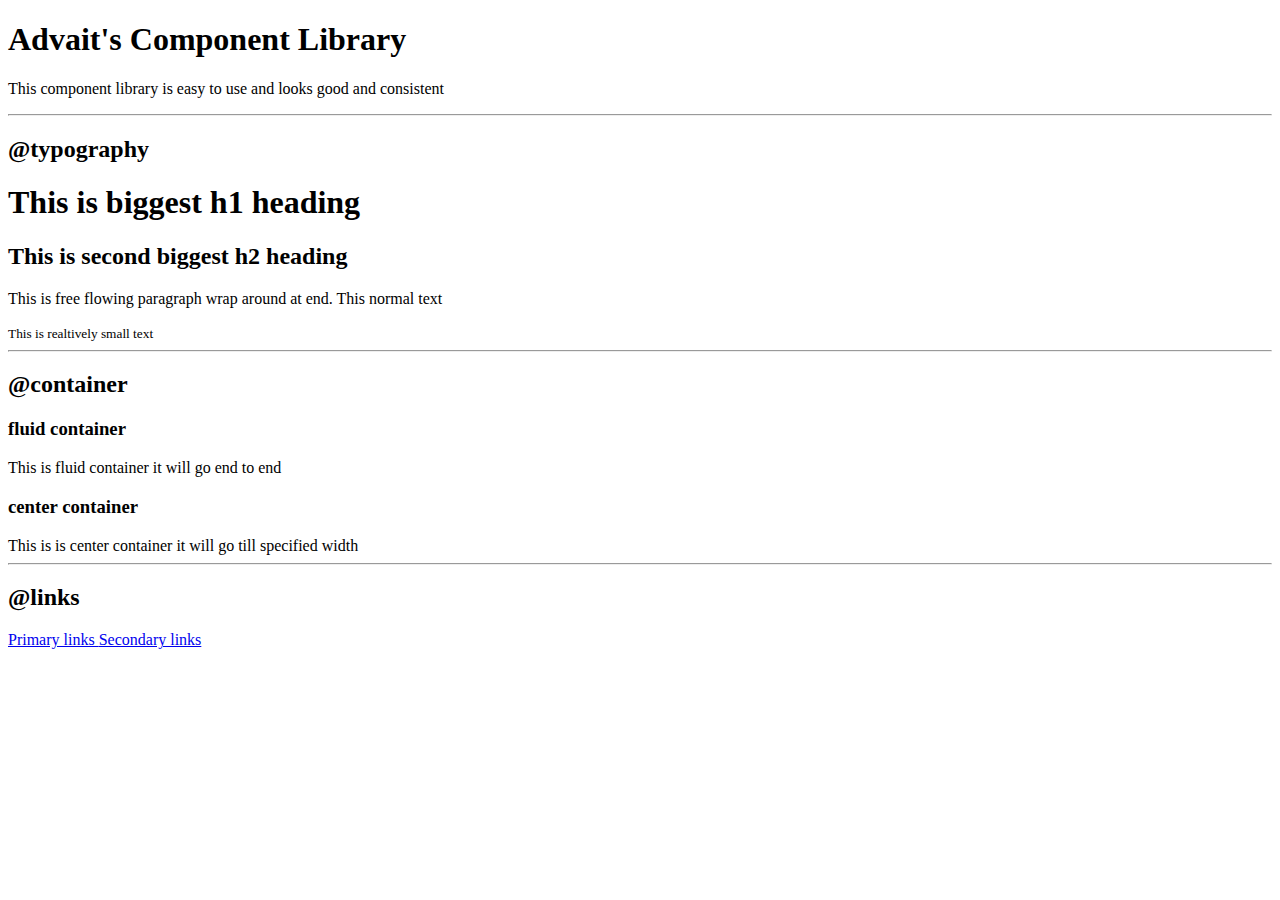
==== index.html @ 532779f9 "upto links" ====
<!DOCTYPE html>
<html lang="en">
<head>
    <meta charset="UTF-8">
    <meta http-equiv="X-UA-Compatible" content="IE=edge">
    <meta name="viewport" content="width=device-width, initial-scale=1.0">
    <title>Component Library</title>
</head>
<body>
    <h1> Advait's Component Library</h1>
    <p>This component library is easy to use and looks good and consistent</p>
    <hr>
    <h2>@typography</h2>
    <h1>This is biggest h1 heading</h1>
    <h2>This is second biggest h2 heading</h2>
    <p>This is free flowing paragraph wrap around at end. This normal text</p>
    <small>This is realtively small text</small>

    <hr>

    <h2>@container</h2>
    <h3>fluid container</h3>
    <div>This is fluid container it will go end to end</div>
    <h3>center container</h3>
    <div>This is is center container it will go till specified width</div>

    <hr>
    
    <h2>@links</h2>
    <a href="/">Primary links </a>
    <a href="/">Secondary links</a>
</body>
</html>
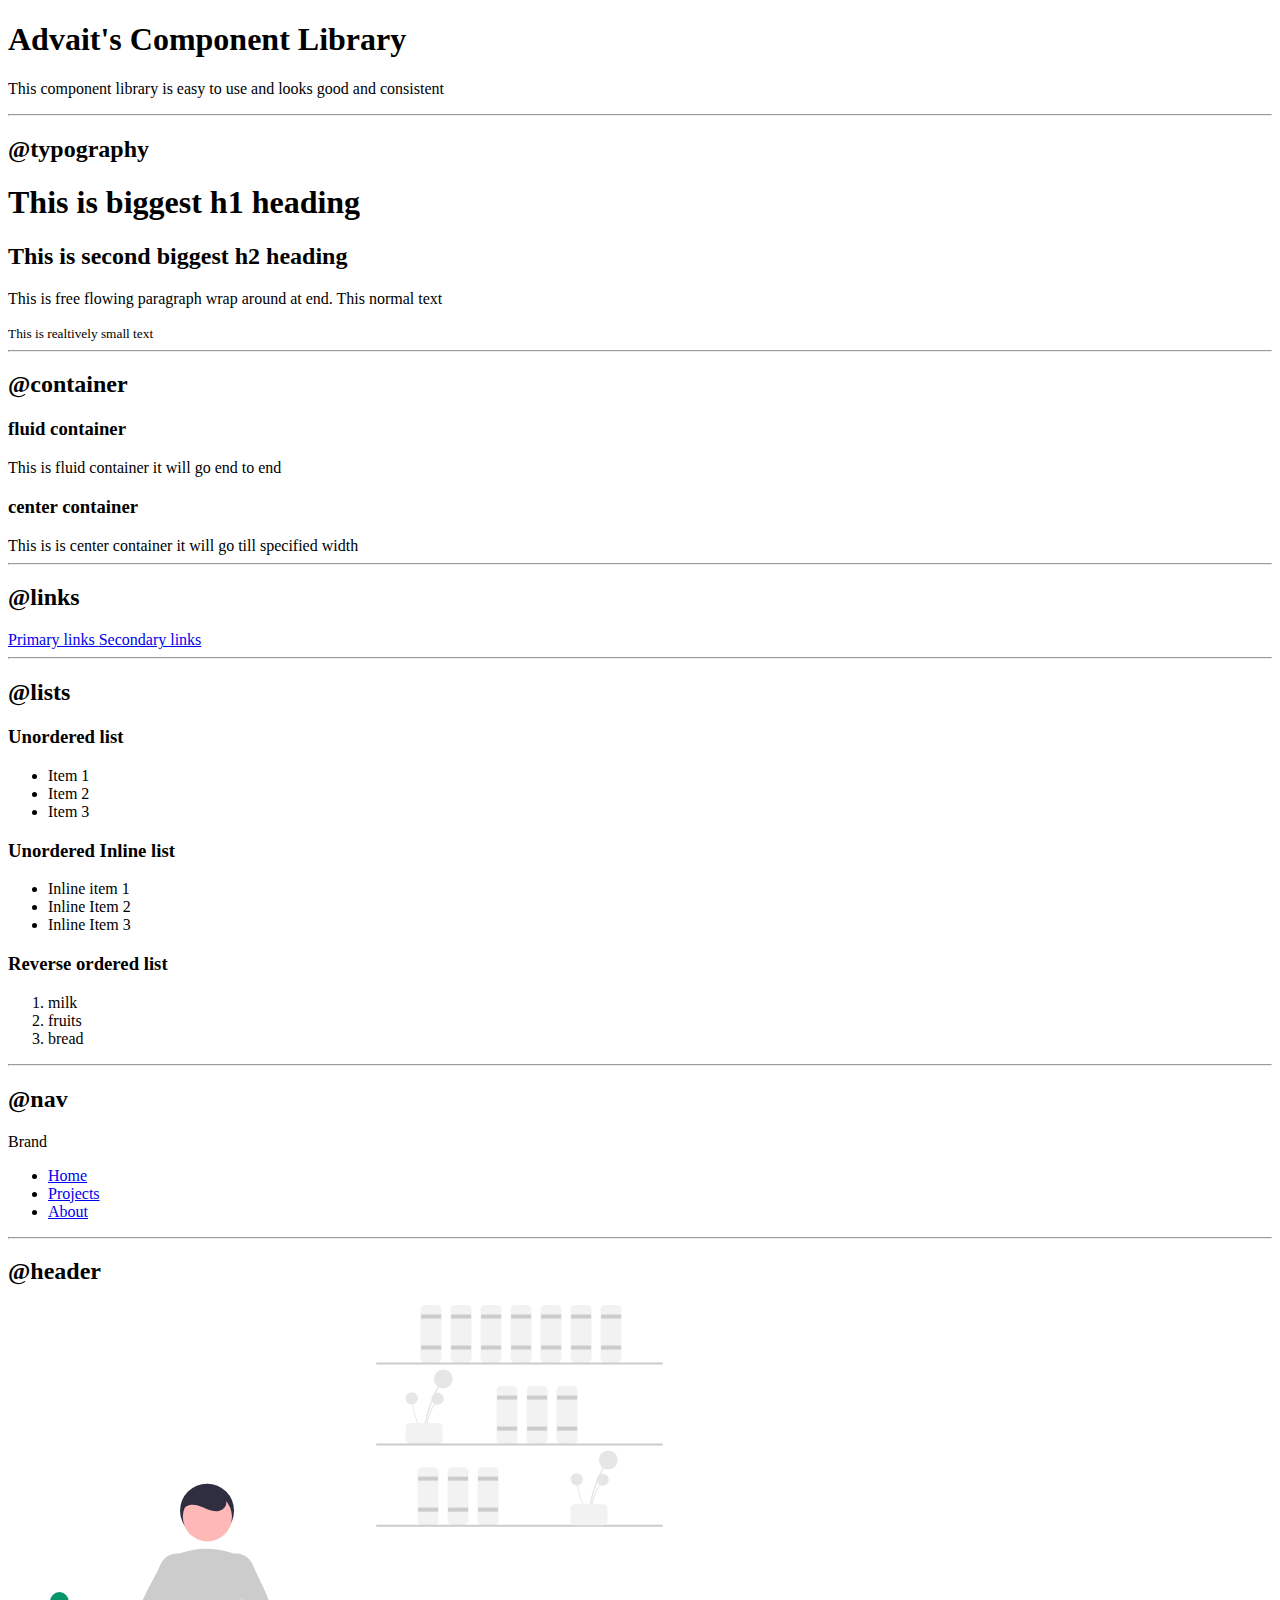
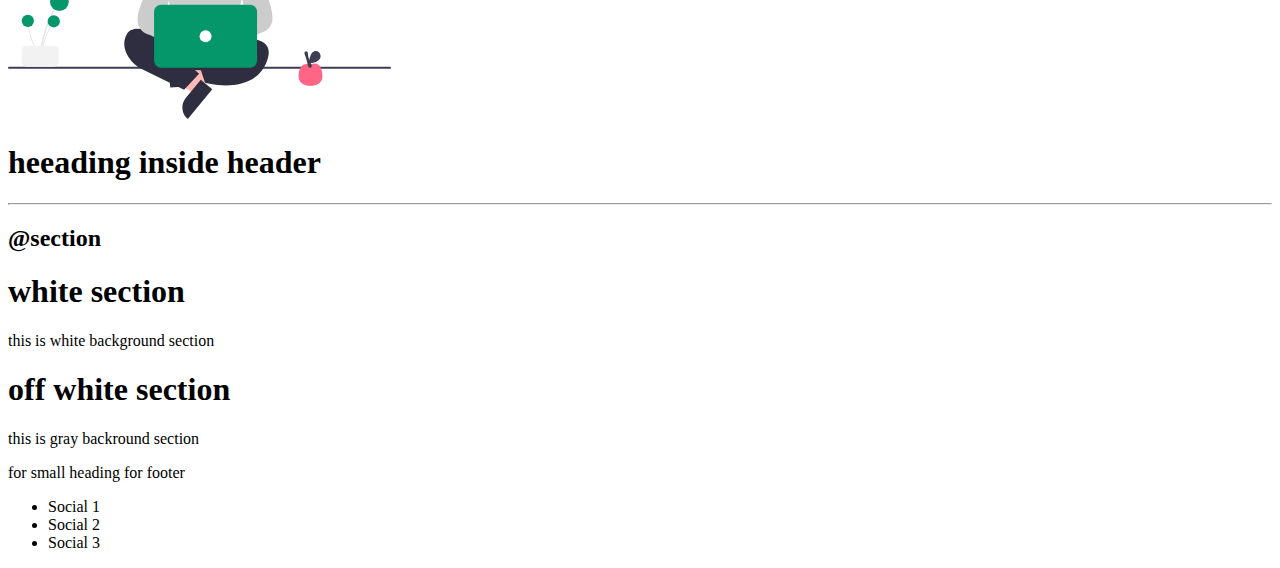
==== commit ee73e22c: "html part" ====
--- a/index.html
+++ b/index.html
@@ -25,9 +25,67 @@
     <div>This is is center container it will go till specified width</div>
 
     <hr>
-    
+
     <h2>@links</h2>
     <a href="/">Primary links </a>
     <a href="/">Secondary links</a>
+    <hr>
+    <h2>@lists</h2>
+    <h3>Unordered list</h3>
+    <ul>
+        <li>Item 1</li>
+        <li>Item 2</li>
+        <li>Item 3</li>
+    </ul>
+    <h3>Unordered Inline list</h3>
+    <ul>
+        <li>Inline item 1</li>
+        <li>Inline Item 2</li>
+        <li>Inline Item 3</li>
+    </ul>
+    
+    <h3>Reverse ordered list</h3>
+    <ol>
+        <li>milk</li>
+        <li>fruits</li>
+        <li>bread</li>
+    </ol>
+
+    <hr>
+    <h2>@nav</h2>
+    <nav>
+        <div>Brand</div>
+        <ul>
+            <li><a href="/">Home</a></li>
+            <li><a href="/">Projects</a></li>
+            <li><a href="/">About</a></li>
+        </ul>
+    </nav>
+
+    <hr>
+    <h2>@header</h2>
+    <header>
+        <img src="images/hero.svg" alt="coding freak">
+        <h1>heeading inside header</h1>
+    </header>
+    <hr>
+    <h2>@section</h2>
+    <section>
+        <h1>white section</h1>
+        <p> this is white background section</p>
+    </section>
+    <section>
+        <h1>off white section</h1>
+        <p>this is gray backround section</p>
+    </section>
+
+    <footer>
+        <div>for small heading for footer</div>
+        <ul>
+            <li>Social 1</li>
+            <li>Social 2</li>
+            <li>Social 3</li>
+        </ul>
+    </footer>
 </body>
 </html>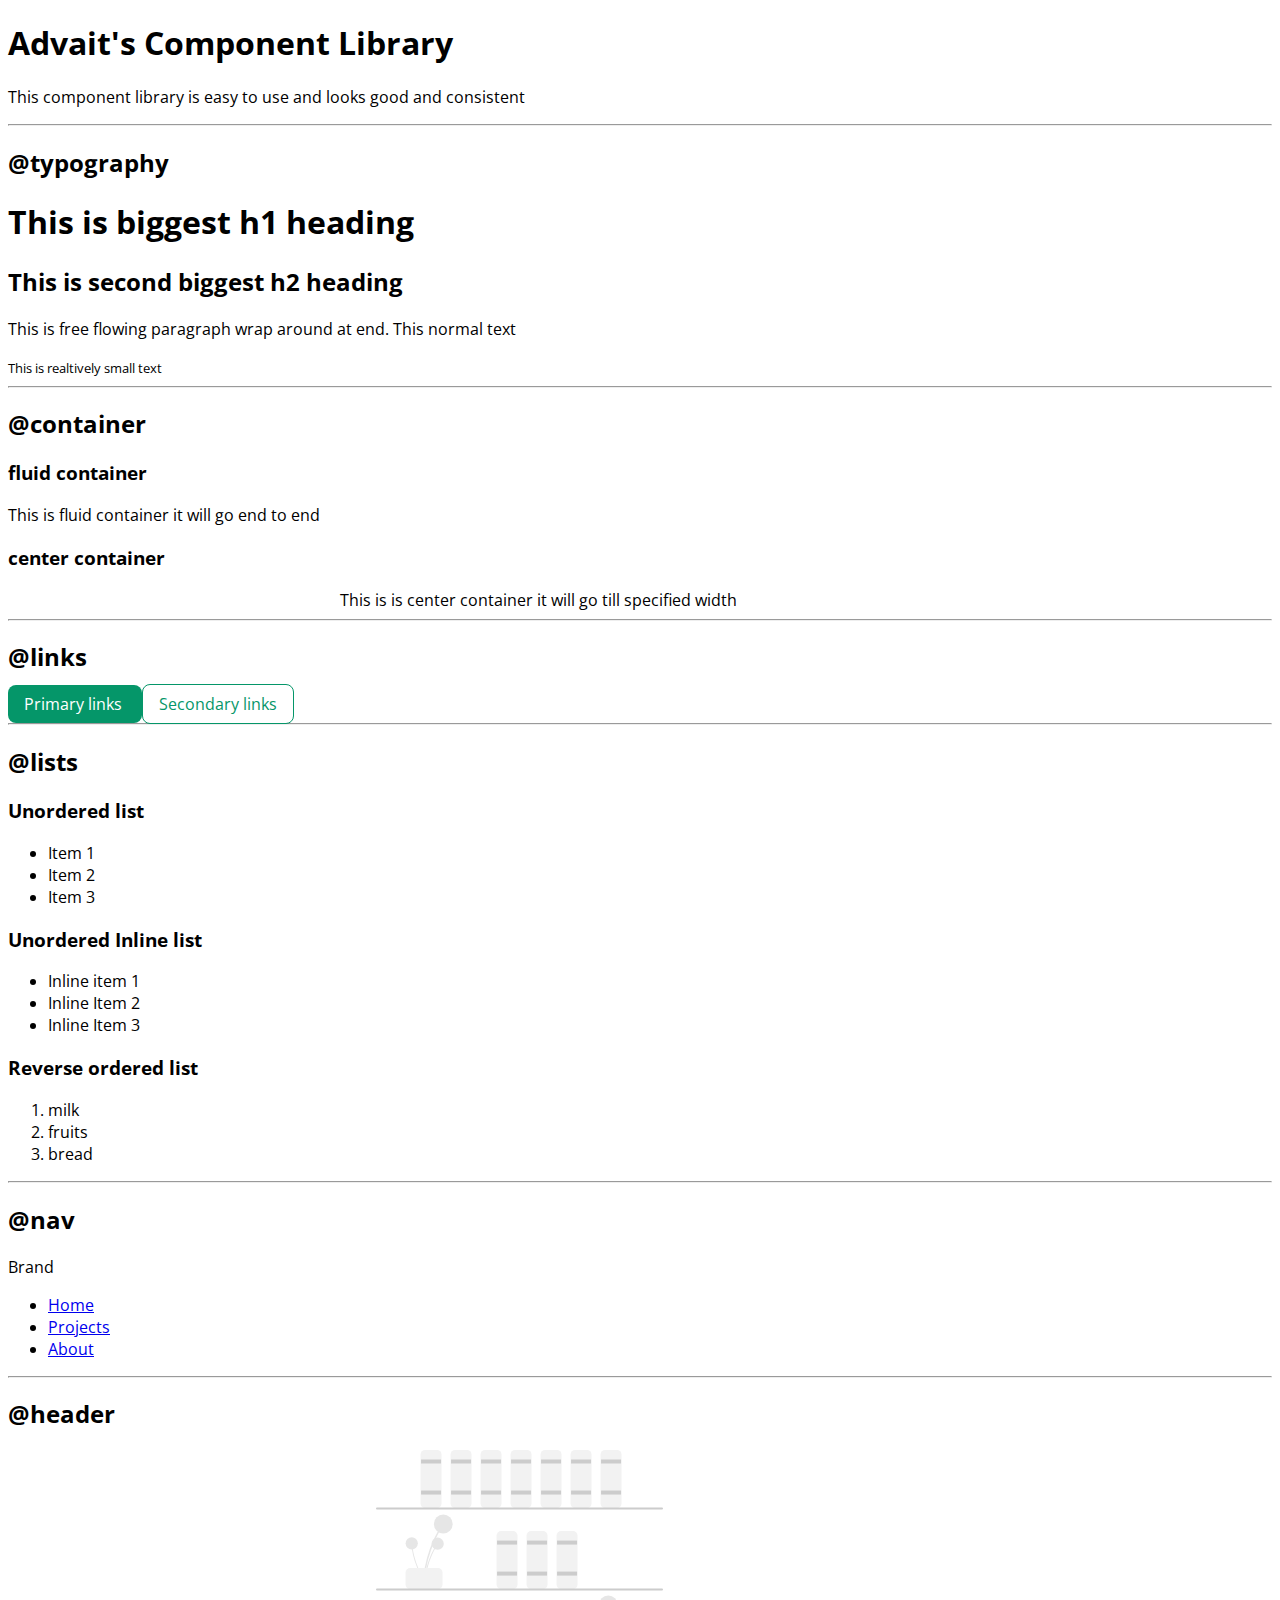
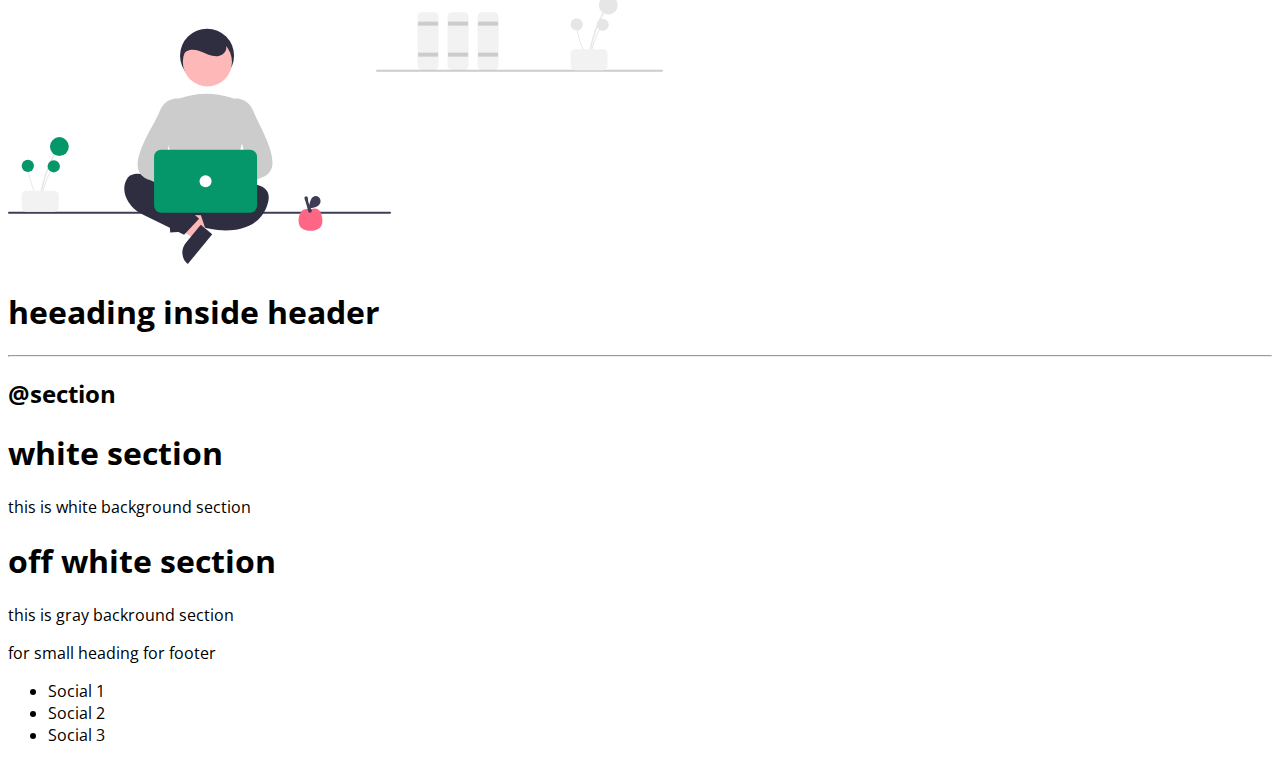
==== commit c0ab320e: "css till links" ====
--- a/index.html
+++ b/index.html
@@ -5,6 +5,7 @@
     <meta http-equiv="X-UA-Compatible" content="IE=edge">
     <meta name="viewport" content="width=device-width, initial-scale=1.0">
     <title>Component Library</title>
+    <link rel="stylesheet" href="style.css">
 </head>
 <body>
     <h1> Advait's Component Library</h1>
@@ -22,13 +23,13 @@
     <h3>fluid container</h3>
     <div>This is fluid container it will go end to end</div>
     <h3>center container</h3>
-    <div>This is is center container it will go till specified width</div>
+    <div class="container-center">This is is center container it will go till specified width</div>
 
     <hr>
 
     <h2>@links</h2>
-    <a href="/">Primary links </a>
-    <a href="/">Secondary links</a>
+    <a class="link link-primary" href="/">Primary links </a>
+    <a class="link link-secondary" href="/">Secondary links</a>
     <hr>
     <h2>@lists</h2>
     <h3>Unordered list</h3>
--- a/style.css
+++ b/style.css
@@ -0,0 +1,37 @@
+@import url('https://fonts.googleapis.com/css2?family=Open+Sans&display=swap');
+:root{
+    --primary-link:#059669
+    ;
+}
+body{
+
+    font-family: 'Open Sans', sans-serif;
+}
+/* container */
+.container{
+    padding-left: 1rem;
+    padding-right: 1rem;
+}
+.container-fluid{
+
+}
+.container-center{
+    max-width:600px;
+    margin:auto;
+}
+
+/* links */
+.link{
+    text-decoration: none;
+    padding: 0.5rem 1rem;
+}
+.link-primary{
+    background-color: var(--primary-link);
+    border-radius: 0.5rem;
+    color:white;
+}
+.link-secondary{
+    color:var(--primary-link);
+    border-radius: 0.5rem;
+    border: 1px solid var(--primary-link);
+}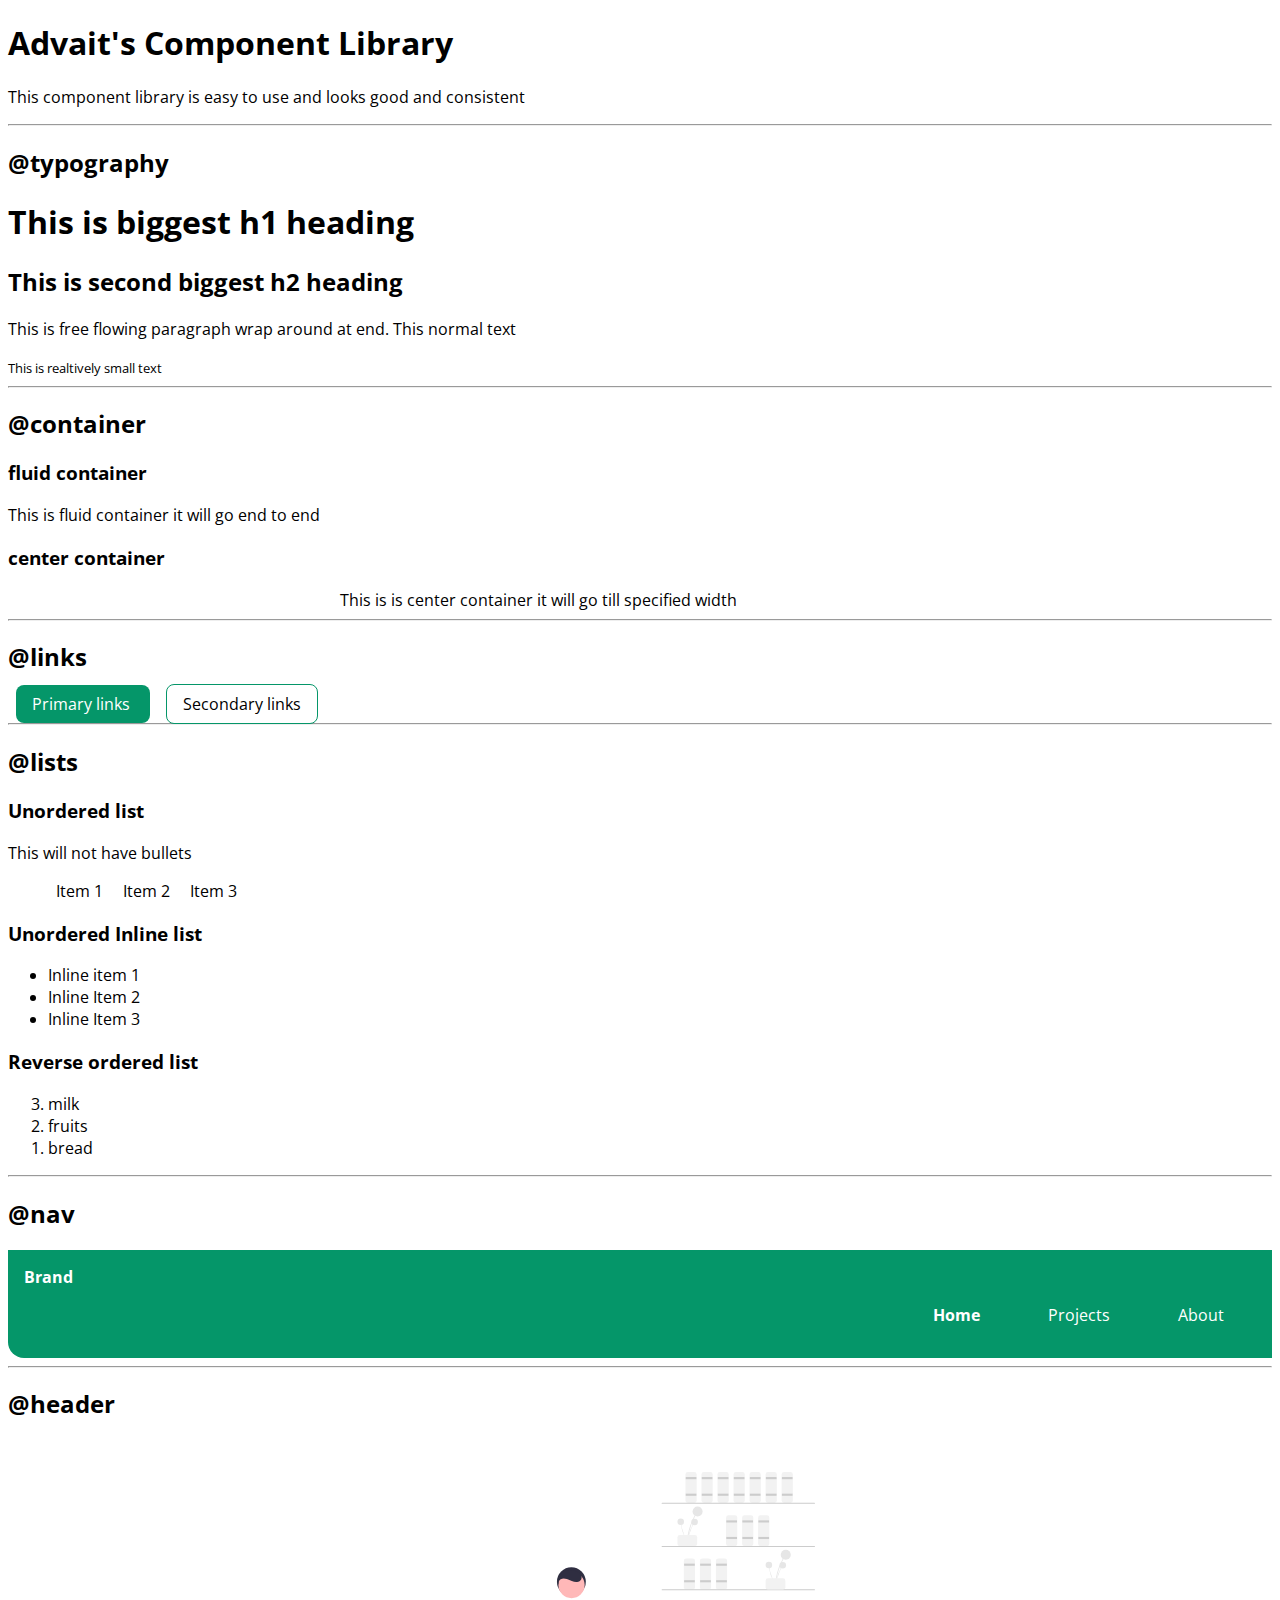
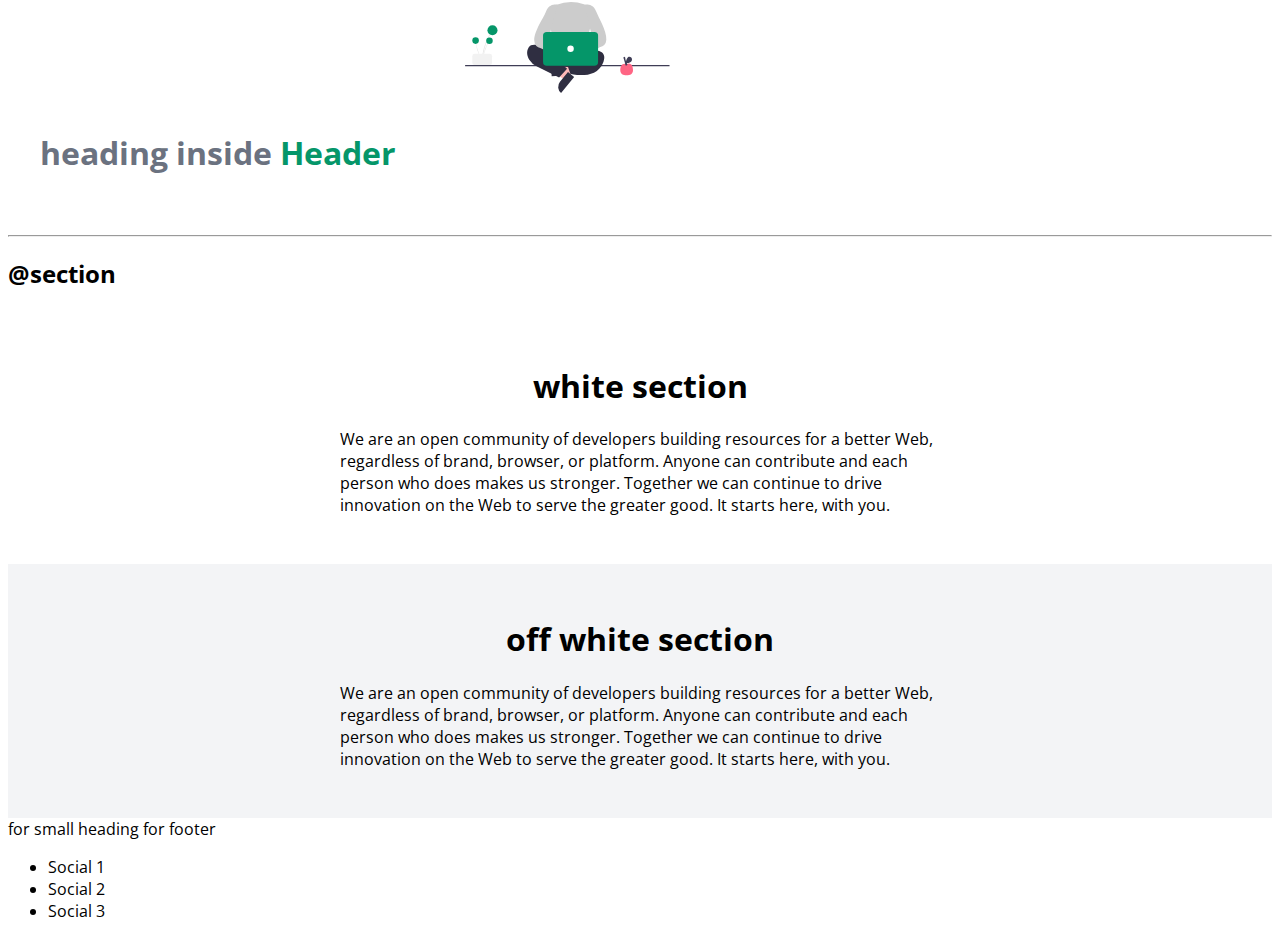
==== commit a39a99f6: "section done" ====
--- a/index.html
+++ b/index.html
@@ -1,92 +1,115 @@
 <!DOCTYPE html>
 <html lang="en">
-<head>
-    <meta charset="UTF-8">
-    <meta http-equiv="X-UA-Compatible" content="IE=edge">
-    <meta name="viewport" content="width=device-width, initial-scale=1.0">
+  <head>
+    <meta charset="UTF-8" />
+    <meta http-equiv="X-UA-Compatible" content="IE=edge" />
+    <meta name="viewport" content="width=device-width, initial-scale=1.0" />
     <title>Component Library</title>
-    <link rel="stylesheet" href="style.css">
-</head>
-<body>
-    <h1> Advait's Component Library</h1>
+    <link rel="stylesheet" href="style.css" />
+  </head>
+  <body>
+    <h1>Advait's Component Library</h1>
     <p>This component library is easy to use and looks good and consistent</p>
-    <hr>
+    <hr />
     <h2>@typography</h2>
     <h1>This is biggest h1 heading</h1>
     <h2>This is second biggest h2 heading</h2>
     <p>This is free flowing paragraph wrap around at end. This normal text</p>
     <small>This is realtively small text</small>
 
-    <hr>
+    <hr />
 
     <h2>@container</h2>
     <h3>fluid container</h3>
     <div>This is fluid container it will go end to end</div>
     <h3>center container</h3>
-    <div class="container-center">This is is center container it will go till specified width</div>
+    <div class="container-center">
+      This is is center container it will go till specified width
+    </div>
 
-    <hr>
+    <hr />
 
     <h2>@links</h2>
     <a class="link link-primary" href="/">Primary links </a>
     <a class="link link-secondary" href="/">Secondary links</a>
-    <hr>
+    <hr />
     <h2>@lists</h2>
     <h3>Unordered list</h3>
-    <ul>
-        <li>Item 1</li>
-        <li>Item 2</li>
-        <li>Item 3</li>
+    <p>This will not have bullets</p>
+    <ul class="list-non-bullet">
+      <li class="list-item-inline">Item 1</li>
+      <li class="list-item-inline">Item 2</li>
+      <li class="list-item-inline">Item 3</li>
     </ul>
     <h3>Unordered Inline list</h3>
     <ul>
-        <li>Inline item 1</li>
-        <li>Inline Item 2</li>
-        <li>Inline Item 3</li>
+      <li>Inline item 1</li>
+      <li>Inline Item 2</li>
+      <li>Inline Item 3</li>
     </ul>
-    
+
     <h3>Reverse ordered list</h3>
-    <ol>
-        <li>milk</li>
-        <li>fruits</li>
-        <li>bread</li>
+    <ol reversed>
+      <li>milk</li>
+      <li>fruits</li>
+      <li>bread</li>
     </ol>
 
-    <hr>
+    <hr />
     <h2>@nav</h2>
-    <nav>
-        <div>Brand</div>
-        <ul>
-            <li><a href="/">Home</a></li>
-            <li><a href="/">Projects</a></li>
-            <li><a href="/">About</a></li>
-        </ul>
+    <nav class="navigation">
+      <div class="nav-brand">Brand</div>
+      <ul class="list-non-bullet nav-pills">
+        <li class="list-item-inline">
+          <a class="link link-active" href="/">Home</a>
+        </li>
+        <li class="list-item-inline"><a class="link" href="/">Projects</a></li>
+        <li class="list-item-inline"><a class="link" href="/">About</a></li>
+      </ul>
     </nav>
 
-    <hr>
+    <hr />
     <h2>@header</h2>
-    <header>
-        <img src="images/hero.svg" alt="coding freak">
-        <h1>heeading inside header</h1>
+    <header class="hero">
+      <img class="hero-img" src="images/hero.svg" alt="coding freak" />
+      <h1 class="hero-heading">
+        heading inside <span class="heading-inverted">Header</span>
+      </h1>
     </header>
-    <hr>
+    <hr />
     <h2>@section</h2>
-    <section>
+    <section class="section">
+      <div class="container container-center">
         <h1>white section</h1>
-        <p> this is white background section</p>
+        <p>
+          We are an open community of developers building resources for a better
+          Web, regardless of brand, browser, or platform. Anyone can contribute
+          and each person who does makes us stronger. Together we can continue
+          to drive innovation on the Web to serve the greater good. It starts
+          here, with you.
+        </p>
+      </div>
     </section>
-    <section>
+    <section class="section ow">
+      <div class="container container-center">
         <h1>off white section</h1>
-        <p>this is gray backround section</p>
+        <p>
+          We are an open community of developers building resources for a better
+          Web, regardless of brand, browser, or platform. Anyone can contribute
+          and each person who does makes us stronger. Together we can continue
+          to drive innovation on the Web to serve the greater good. It starts
+          here, with you.
+        </p>
+      </div>
     </section>
 
     <footer>
-        <div>for small heading for footer</div>
-        <ul>
-            <li>Social 1</li>
-            <li>Social 2</li>
-            <li>Social 3</li>
-        </ul>
+      <div>for small heading for footer</div>
+      <ul>
+        <li>Social 1</li>
+        <li>Social 2</li>
+        <li>Social 3</li>
+      </ul>
     </footer>
-</body>
-</html>+  </body>
+</html>
--- a/style.css
+++ b/style.css
@@ -1,37 +1,98 @@
-@import url('https://fonts.googleapis.com/css2?family=Open+Sans&display=swap');
-:root{
-    --primary-link:#059669
-    ;
+@import url("https://fonts.googleapis.com/css2?family=Open+Sans&display=swap");
+:root {
+  --primary-color: #059669;
+  --dark-gray: #6b7280;
+  --off-white: #f3f4f6;
 }
-body{
-
-    font-family: 'Open Sans', sans-serif;
+body {
+  font-family: "Open Sans", sans-serif;
 }
 /* container */
-.container{
-    padding-left: 1rem;
-    padding-right: 1rem;
+.container {
+  padding-left: 1rem;
+  padding-right: 1rem;
 }
-.container-fluid{
-
+.container-fluid {
 }
-.container-center{
-    max-width:600px;
-    margin:auto;
+.container-center {
+  max-width: 600px;
+  margin: auto;
 }
 
 /* links */
-.link{
-    text-decoration: none;
-    padding: 0.5rem 1rem;
+.link {
+  text-decoration: none;
+  padding: 0.5rem 1rem;
+  margin: 0rem 0.5rem;
 }
-.link-primary{
-    background-color: var(--primary-link);
-    border-radius: 0.5rem;
-    color:white;
+.link-primary {
+  background-color: var(--primary-color);
+  border-radius: 0.5rem;
+  color: white;
 }
-.link-secondary{
-    color:var(--primary-link);
-    border-radius: 0.5rem;
-    border: 1px solid var(--primary-link);
-}+.link-secondary {
+  color: var(--primary-link);
+  border-radius: 0.5rem;
+  border: 1px solid var(--primary-color);
+}
+/* look into BEM naving convention */
+
+/* lists */
+.list-non-bullet {
+  list-style: none;
+}
+
+.list-item-inline {
+  display: inline;
+  padding: 0rem 0.5rem;
+}
+
+/* naviagtion */
+.navigation {
+  background-color: var(--primary-color);
+  color: white;
+  padding: 1rem;
+  border-bottom-left-radius: 1rem;
+}
+.navigation .nav-brand {
+  font-weight: bold;
+}
+
+.navigation .link {
+  color: white;
+}
+.navigation .nav-pills {
+  text-align: right;
+}
+.navigation .link-active {
+  font-weight: bold;
+}
+
+/* header */
+.hero {
+  padding: 2rem;
+}
+.hero .hero-img {
+  max-width: 350px;
+  display: block;
+  margin: auto;
+}
+.hero .hero-heading {
+  padding-top: 1rem;
+  color: var(--dark-gray);
+}
+.hero .hero-heading .heading-inverted {
+  color: var(--primary-color);
+}
+
+/* sections */
+.section {
+  padding: 2rem;
+}
+.section h1 {
+  text-align: center;
+}
+
+.ow {
+  background-color: var(--off-white);
+}
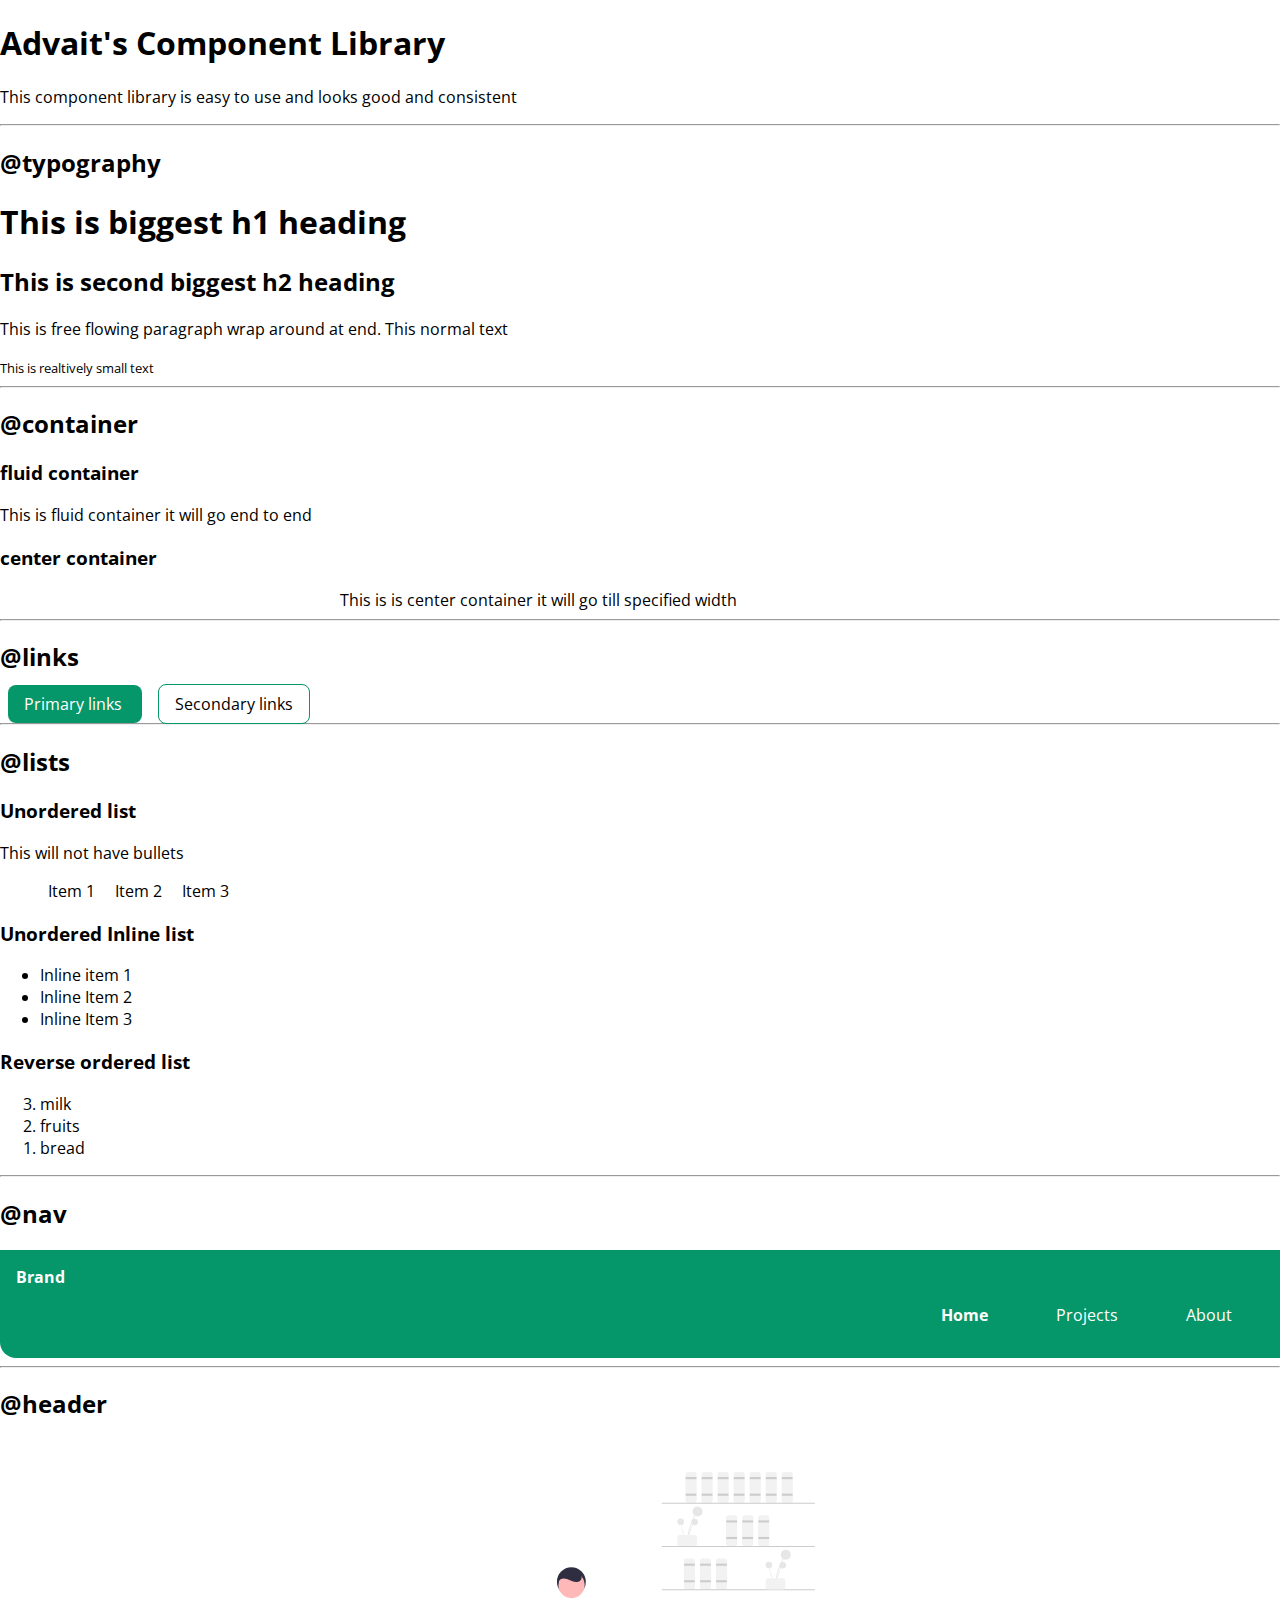
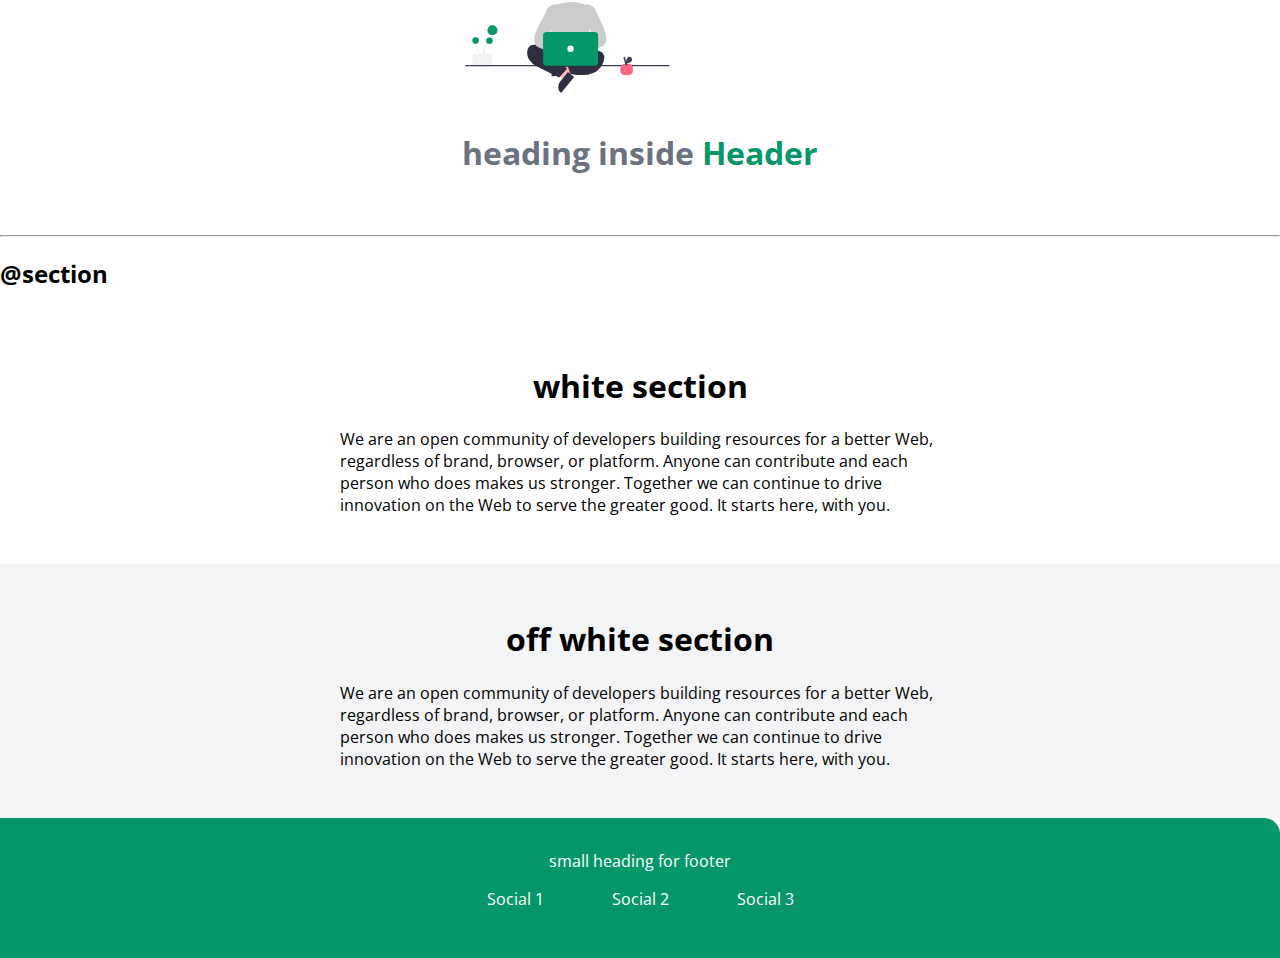
==== commit add56cbe: "footer done" ====
--- a/index.html
+++ b/index.html
@@ -103,12 +103,12 @@
       </div>
     </section>
 
-    <footer>
-      <div>for small heading for footer</div>
-      <ul>
-        <li>Social 1</li>
-        <li>Social 2</li>
-        <li>Social 3</li>
+    <footer class="footer">
+      <div class="footer-header">small heading for footer</div>
+      <ul class="social-links list-non-bullet">
+        <li class="list-item-inline"><a class="link" href="#"> Social 1</a></li>
+        <li class="list-item-inline"><a class="link" href="#">Social 2</a></li>
+        <li class="list-item-inline"><a class="link" href="#">Social 3</a></li>
       </ul>
     </footer>
   </body>
--- a/style.css
+++ b/style.css
@@ -6,6 +6,7 @@
 }
 body {
   font-family: "Open Sans", sans-serif;
+  margin: 0px;
 }
 /* container */
 .container {
@@ -80,6 +81,7 @@
 .hero .hero-heading {
   padding-top: 1rem;
   color: var(--dark-gray);
+  text-align: center;
 }
 .hero .hero-heading .heading-inverted {
   color: var(--primary-color);
@@ -96,3 +98,19 @@
 .ow {
   background-color: var(--off-white);
 }
+
+/* footer */
+.footer {
+  background-color: var(--primary-color);
+  padding: 2rem 1rem;
+  text-align: center;
+  color: white;
+  border-top-right-radius: 1rem;
+}
+.footer .link {
+  color: white;
+}
+
+.footer ul {
+  padding-inline-start: 0px;
+}
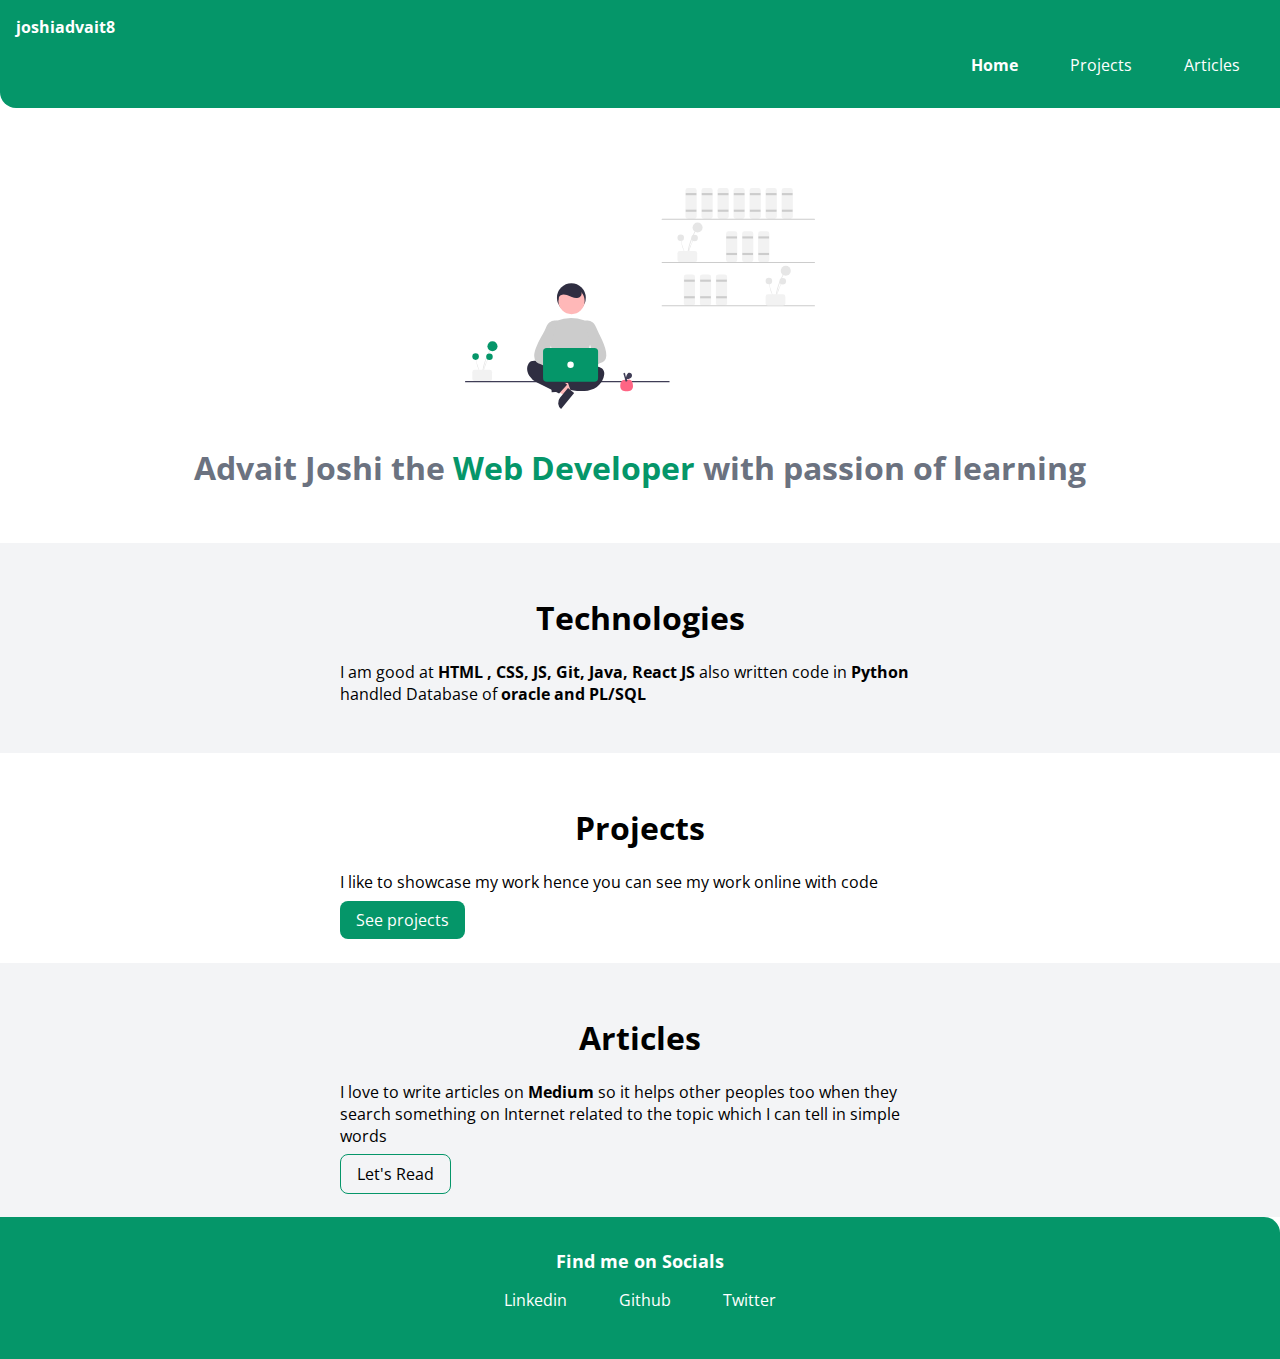
==== commit fc727b5b: "portfolio ready" ====
--- a/index.html
+++ b/index.html
@@ -4,111 +4,80 @@
     <meta charset="UTF-8" />
     <meta http-equiv="X-UA-Compatible" content="IE=edge" />
     <meta name="viewport" content="width=device-width, initial-scale=1.0" />
-    <title>Component Library</title>
+    <title>Home | Advait Joshi</title>
     <link rel="stylesheet" href="style.css" />
   </head>
   <body>
-    <h1>Advait's Component Library</h1>
-    <p>This component library is easy to use and looks good and consistent</p>
-    <hr />
-    <h2>@typography</h2>
-    <h1>This is biggest h1 heading</h1>
-    <h2>This is second biggest h2 heading</h2>
-    <p>This is free flowing paragraph wrap around at end. This normal text</p>
-    <small>This is realtively small text</small>
-
-    <hr />
-
-    <h2>@container</h2>
-    <h3>fluid container</h3>
-    <div>This is fluid container it will go end to end</div>
-    <h3>center container</h3>
-    <div class="container-center">
-      This is is center container it will go till specified width
-    </div>
-
-    <hr />
-
-    <h2>@links</h2>
-    <a class="link link-primary" href="/">Primary links </a>
-    <a class="link link-secondary" href="/">Secondary links</a>
-    <hr />
-    <h2>@lists</h2>
-    <h3>Unordered list</h3>
-    <p>This will not have bullets</p>
-    <ul class="list-non-bullet">
-      <li class="list-item-inline">Item 1</li>
-      <li class="list-item-inline">Item 2</li>
-      <li class="list-item-inline">Item 3</li>
-    </ul>
-    <h3>Unordered Inline list</h3>
-    <ul>
-      <li>Inline item 1</li>
-      <li>Inline Item 2</li>
-      <li>Inline Item 3</li>
-    </ul>
-
-    <h3>Reverse ordered list</h3>
-    <ol reversed>
-      <li>milk</li>
-      <li>fruits</li>
-      <li>bread</li>
-    </ol>
-
-    <hr />
-    <h2>@nav</h2>
     <nav class="navigation">
-      <div class="nav-brand">Brand</div>
+      <div class="nav-brand">joshiadvait8</div>
       <ul class="list-non-bullet nav-pills">
         <li class="list-item-inline">
-          <a class="link link-active" href="/">Home</a>
+          <a class="link link-active" href="#">Home</a>
         </li>
-        <li class="list-item-inline"><a class="link" href="/">Projects</a></li>
-        <li class="list-item-inline"><a class="link" href="/">About</a></li>
+        <li class="list-item-inline">
+          <a class="link" href="projects.html">Projects</a>
+        </li>
+        <li class="list-item-inline">
+          <a class="link" href="articles.html">Articles</a>
+        </li>
       </ul>
     </nav>
 
-    <hr />
-    <h2>@header</h2>
     <header class="hero">
       <img class="hero-img" src="images/hero.svg" alt="coding freak" />
       <h1 class="hero-heading">
-        heading inside <span class="heading-inverted">Header</span>
+        Advait Joshi the <span class="heading-inverted">Web Developer</span>
+        with passion of learning
       </h1>
     </header>
-    <hr />
-    <h2>@section</h2>
-    <section class="section">
-      <div class="container container-center">
-        <h1>white section</h1>
-        <p>
-          We are an open community of developers building resources for a better
-          Web, regardless of brand, browser, or platform. Anyone can contribute
-          and each person who does makes us stronger. Together we can continue
-          to drive innovation on the Web to serve the greater good. It starts
-          here, with you.
-        </p>
-      </div>
-    </section>
+
     <section class="section ow">
       <div class="container container-center">
-        <h1>off white section</h1>
+        <h1>Technologies</h1>
         <p>
-          We are an open community of developers building resources for a better
-          Web, regardless of brand, browser, or platform. Anyone can contribute
-          and each person who does makes us stronger. Together we can continue
-          to drive innovation on the Web to serve the greater good. It starts
-          here, with you.
+          I am good at <strong>HTML , CSS, JS, Git, Java, React JS</strong> also
+          written code in <strong> Python</strong> handled Database of
+          <strong> oracle and PL/SQL</strong>
         </p>
       </div>
     </section>
 
+    <section class="section">
+      <div class="container container-center">
+        <h1>Projects</h1>
+        <p>
+          I like to showcase my work hence you can see my work online with code
+        </p>
+        <a class="link link-primary" href="/">See projects </a>
+      </div>
+    </section>
+
+    <section class="section ow">
+      <div class="container container-center">
+        <h1>Articles</h1>
+        <p>
+          I love to write articles on <strong> Medium</strong> so it helps other
+          peoples too when they search something on Internet related to the
+          topic which I can tell in simple words
+        </p>
+        <a class="link link-secondary" href="/"> Let's Read</a>
+      </div>
+    </section>
+
     <footer class="footer">
-      <div class="footer-header">small heading for footer</div>
+      <div class="footer-header">Find me on Socials</div>
       <ul class="social-links list-non-bullet">
-        <li class="list-item-inline"><a class="link" href="#"> Social 1</a></li>
-        <li class="list-item-inline"><a class="link" href="#">Social 2</a></li>
-        <li class="list-item-inline"><a class="link" href="#">Social 3</a></li>
+        <li class="list-item-inline">
+          <a class="link" href="https://linkedin.com/in/joshiadavait8">
+            Linkedin</a
+          >
+        </li>
+        <li class="list-item-inline">
+          <a class="link" href="https://github.com/joshiadvait8">Github</a>
+        </li>
+        <li class="list-item-inline">
+          <a class="link" href="https://twitter.com/joshiadvait8">Twitter</a>
+        </li>
       </ul>
     </footer>
   </body>
--- a/style.css
+++ b/style.css
@@ -7,6 +7,11 @@
 body {
   font-family: "Open Sans", sans-serif;
   margin: 0px;
+}
+/* spaces */
+.padding-xy {
+  padding-top: 1rem;
+  padding-bottom: 1rem;
 }
 /* container */
 .container {
@@ -24,7 +29,7 @@
 .link {
   text-decoration: none;
   padding: 0.5rem 1rem;
-  margin: 0rem 0.5rem;
+  margin-top: 1rem;
 }
 .link-primary {
   background-color: var(--primary-color);
@@ -72,6 +77,7 @@
 /* header */
 .hero {
   padding: 2rem;
+  padding-top: 5rem;
 }
 .hero .hero-img {
   max-width: 350px;
@@ -114,3 +120,8 @@
 .footer ul {
   padding-inline-start: 0px;
 }
+
+.footer .footer-header {
+  font-weight: bold;
+  font-size: large;
+}
